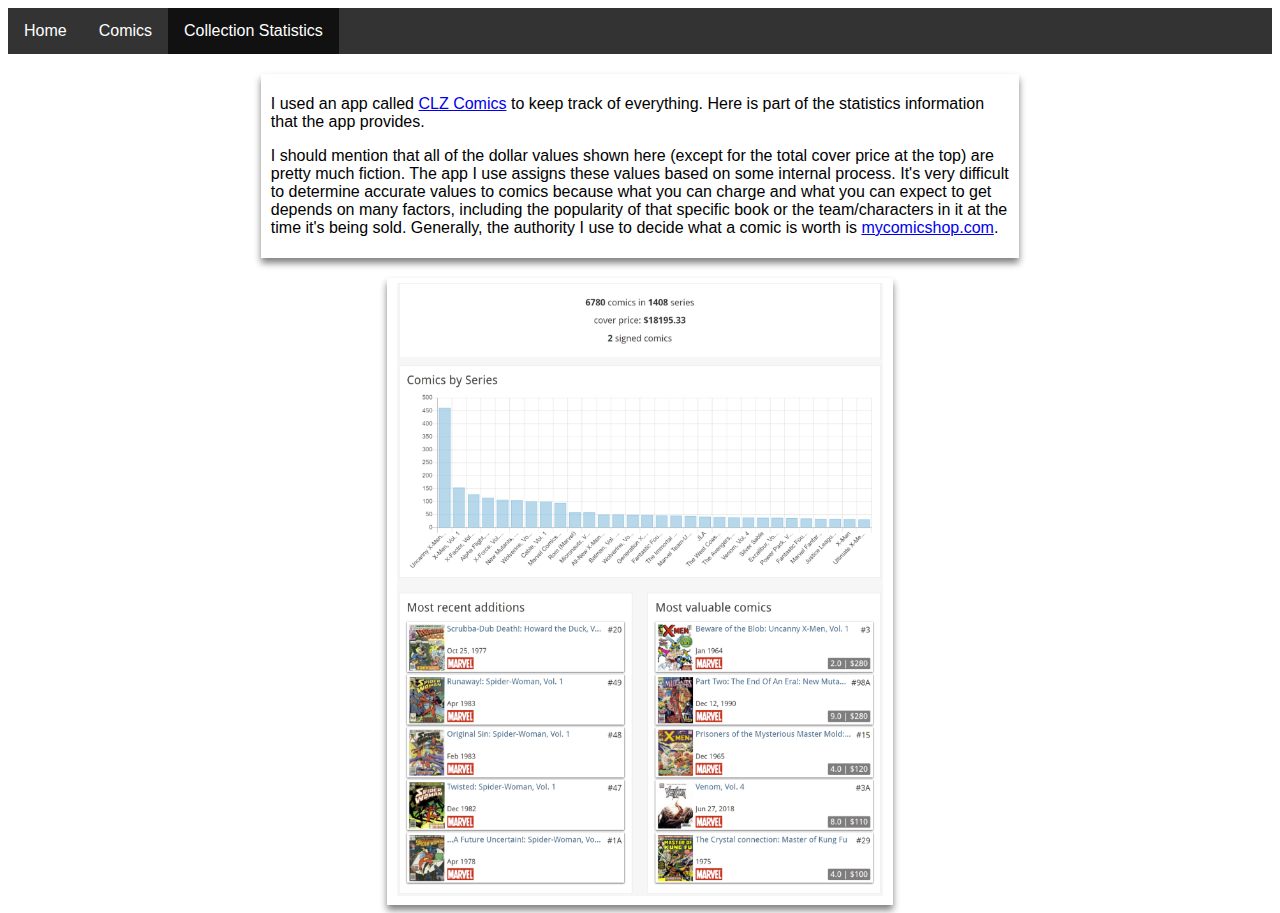
==== statistics.html @ 1cbcdf52 "first commit" ====
<!DOCTYPE html>
<html lang="en">

<head>
    <title>Collection Statistics</title>
    <link rel="stylesheet" href="styles.css">
</head>

<link rel="icon" type="image/png" href="img/favicon.png">

<body>
    <div id="menu">
        <ul>
            <li><a href="index.html">Home</a></li>
            <li><a href="comics.html">Comics</a></li>
            <li class="current"><a href="#">Collection Statistics</a></li>
        </ul>
    </div>
    <div class="text-card">
        <div class="container">
            <p>I used an app called <a href="https://www.collectorz.com/comic" target="_blank">CLZ Comics</a> to keep
                track of everything. Here is part of the statistics information that the app provides.</p>
            <p>I should mention that all of the dollar values shown here (except for the total cover price at the top)
                are pretty much fiction. The app I use assigns these values based on some internal process. It's very
                difficult to determine accurate values to comics because what you can charge and what you can expect to
                get depends on many factors, including the popularity of that specific book or the team/characters in it
                at the time it's being sold. Generally, the authority I use to decide what a comic is worth is <a
                    href="https://www.mycomicshop.com/" target="_blank">mycomicshop.com</a>.
            </p>
        </div>
    </div>
    <div class="img-card">
        <div class="container">
            <img src="img/collection-statistics.png" alt="Collection statistics">
        </div>
    </div>
</body>

</html>
---- styles.css ----
/* Global styles */

body {
    font-family: Arial, Helvetica, sans-serif;
    ;
}

.container {
    padding: 5px 10px;
}

img {
    max-width: 100%;
    max-height: 100%;
    object-fit: contain;
}

/* End global styles */

/* Menu styling. */

#menu ul {
    list-style-type: none;
    margin: 0 0 20px 0;
    padding: 0;
    overflow: hidden;
    background-color: #333;
}

#menu li {
    float: left;
}

#menu li a {
    display: block;
    color: white;
    text-align: center;
    padding: 14px 16px;
    text-decoration: none;
}

#menu li a:hover {
    background-color: #111;
}

#menu li.current {
    background-color: #111;
}

/* End menu styling. */

/* Card styling */

.img-card {
    margin: 20px auto auto auto;
    width: 40%;
}

.text-card {
    margin: auto;
    width: 60%;
}

div[class$='-card'] {
    box-shadow: 0 5px 7px 0 gray;
    transition: 0.3s;
}

/* This selector matches any class that ends with '-card'
   so that it will apply to both image and text cards. */
div[class$='-card']:hover {
    box-shadow: 0 10px 14px 0 gray;
}

/* End card styling */
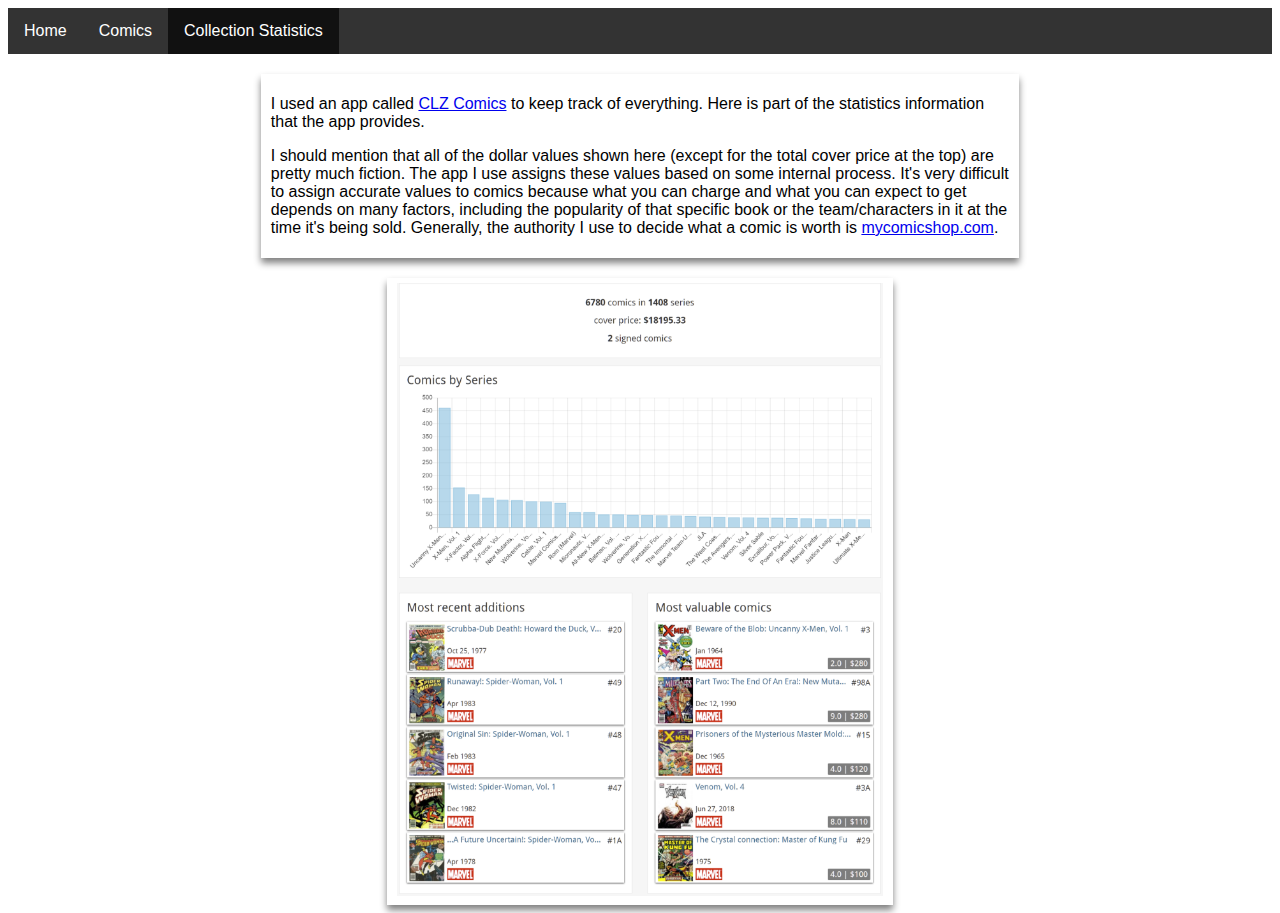
==== commit 7ff0f404: "fixed typo" ====
--- a/statistics.html
+++ b/statistics.html
@@ -22,7 +22,7 @@
                 track of everything. Here is part of the statistics information that the app provides.</p>
             <p>I should mention that all of the dollar values shown here (except for the total cover price at the top)
                 are pretty much fiction. The app I use assigns these values based on some internal process. It's very
-                difficult to determine accurate values to comics because what you can charge and what you can expect to
+                difficult to assign accurate values to comics because what you can charge and what you can expect to
                 get depends on many factors, including the popularity of that specific book or the team/characters in it
                 at the time it's being sold. Generally, the authority I use to decide what a comic is worth is <a
                     href="https://www.mycomicshop.com/" target="_blank">mycomicshop.com</a>.
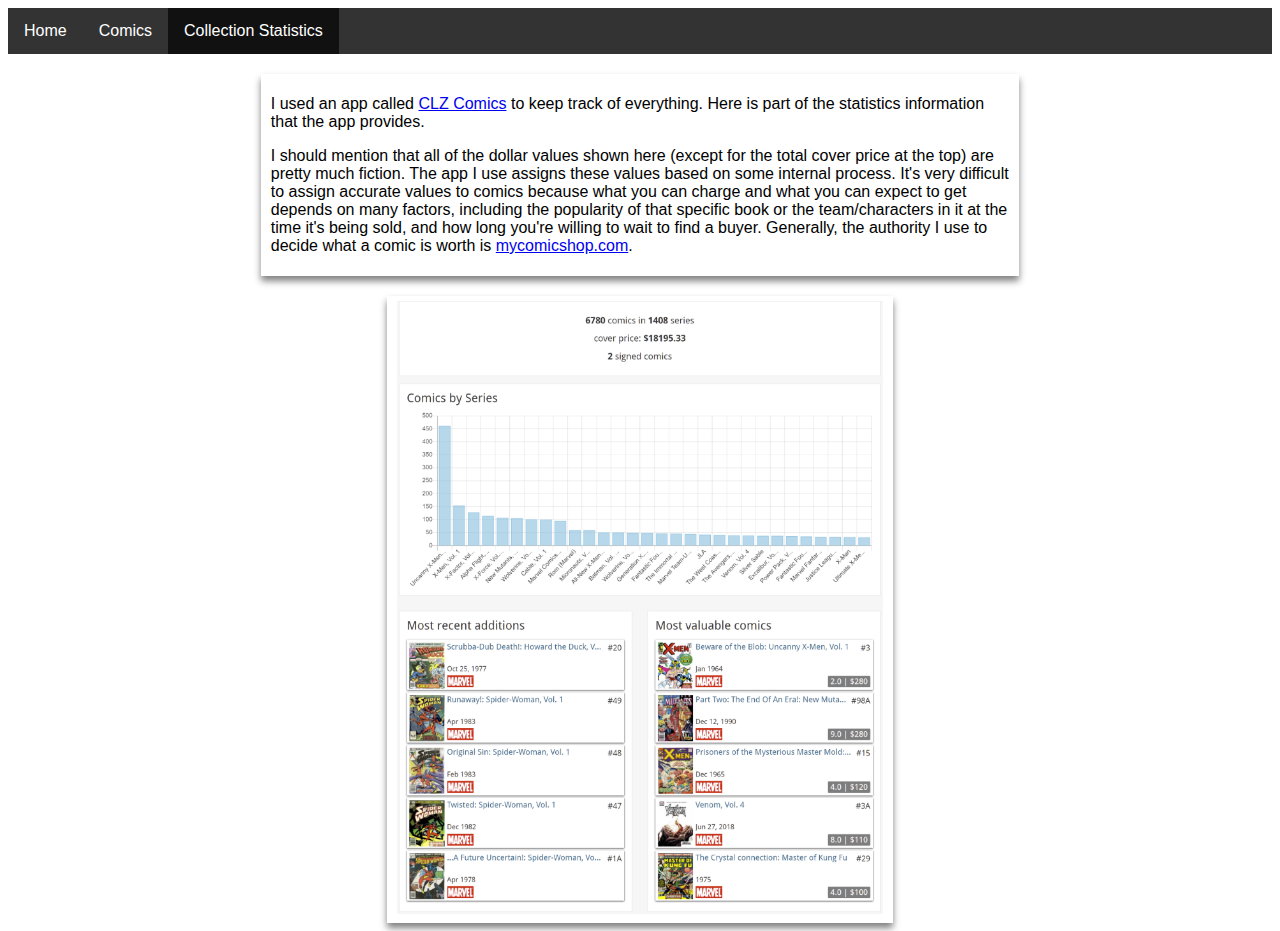
==== commit 2bcff71f: "small update to stats page" ====
--- a/statistics.html
+++ b/statistics.html
@@ -24,8 +24,9 @@
                 are pretty much fiction. The app I use assigns these values based on some internal process. It's very
                 difficult to assign accurate values to comics because what you can charge and what you can expect to
                 get depends on many factors, including the popularity of that specific book or the team/characters in it
-                at the time it's being sold. Generally, the authority I use to decide what a comic is worth is <a
-                    href="https://www.mycomicshop.com/" target="_blank">mycomicshop.com</a>.
+                at the time it's being sold, and how long you're willing to wait to find a buyer. Generally, the
+                authority I use to decide what a comic is worth is <a href="https://www.mycomicshop.com/"
+                    target="_blank">mycomicshop.com</a>.
             </p>
         </div>
     </div>
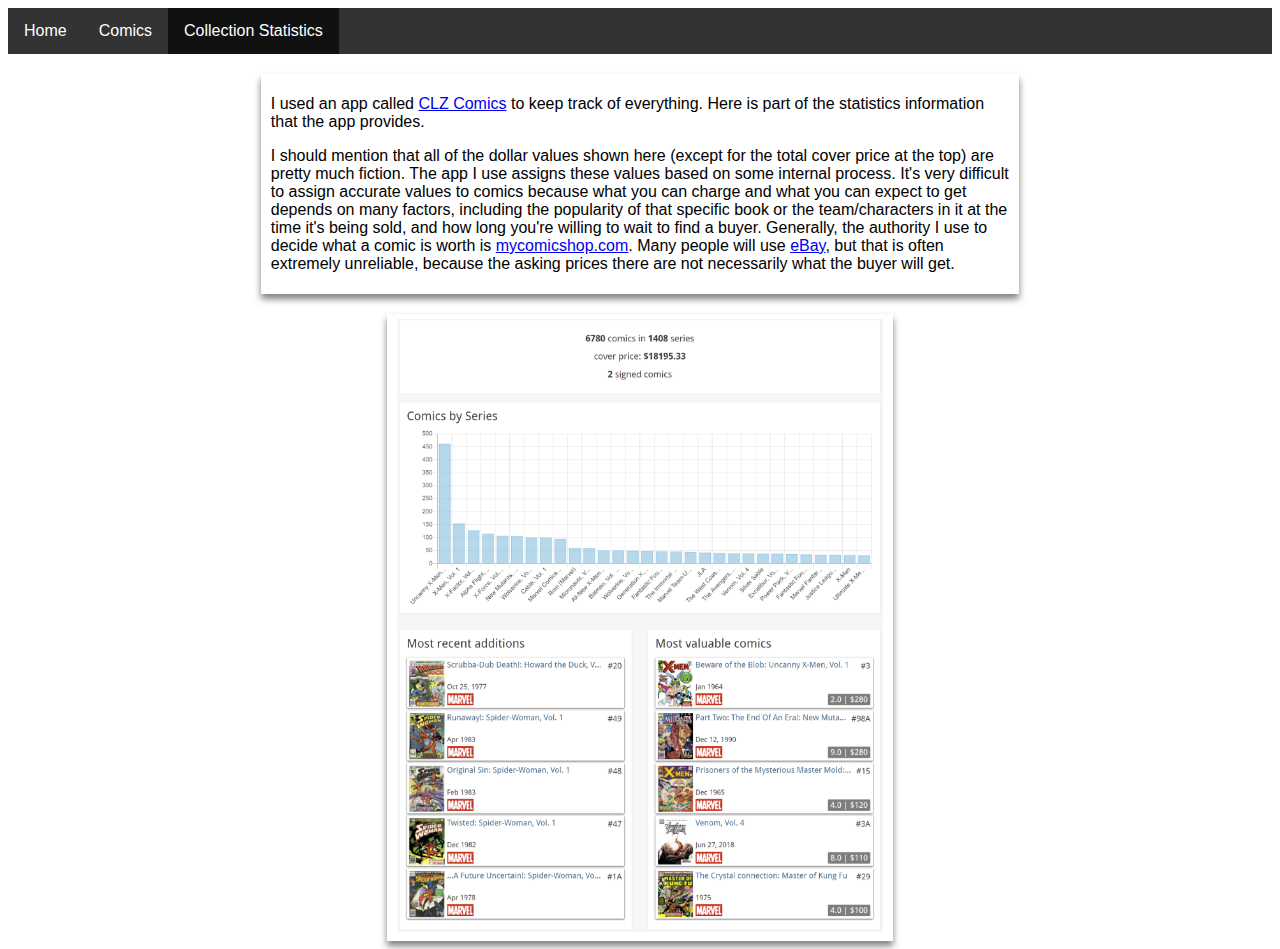
==== commit 26876de1: "another small update to stats page" ====
--- a/statistics.html
+++ b/statistics.html
@@ -26,7 +26,9 @@
                 get depends on many factors, including the popularity of that specific book or the team/characters in it
                 at the time it's being sold, and how long you're willing to wait to find a buyer. Generally, the
                 authority I use to decide what a comic is worth is <a href="https://www.mycomicshop.com/"
-                    target="_blank">mycomicshop.com</a>.
+                    target="_blank">mycomicshop.com</a>. Many people will use <a href="https://www.ebay.com">eBay</a>,
+                but that is often extremely unreliable, because the asking prices there are not necessarily what the
+                buyer will get.
             </p>
         </div>
     </div>
